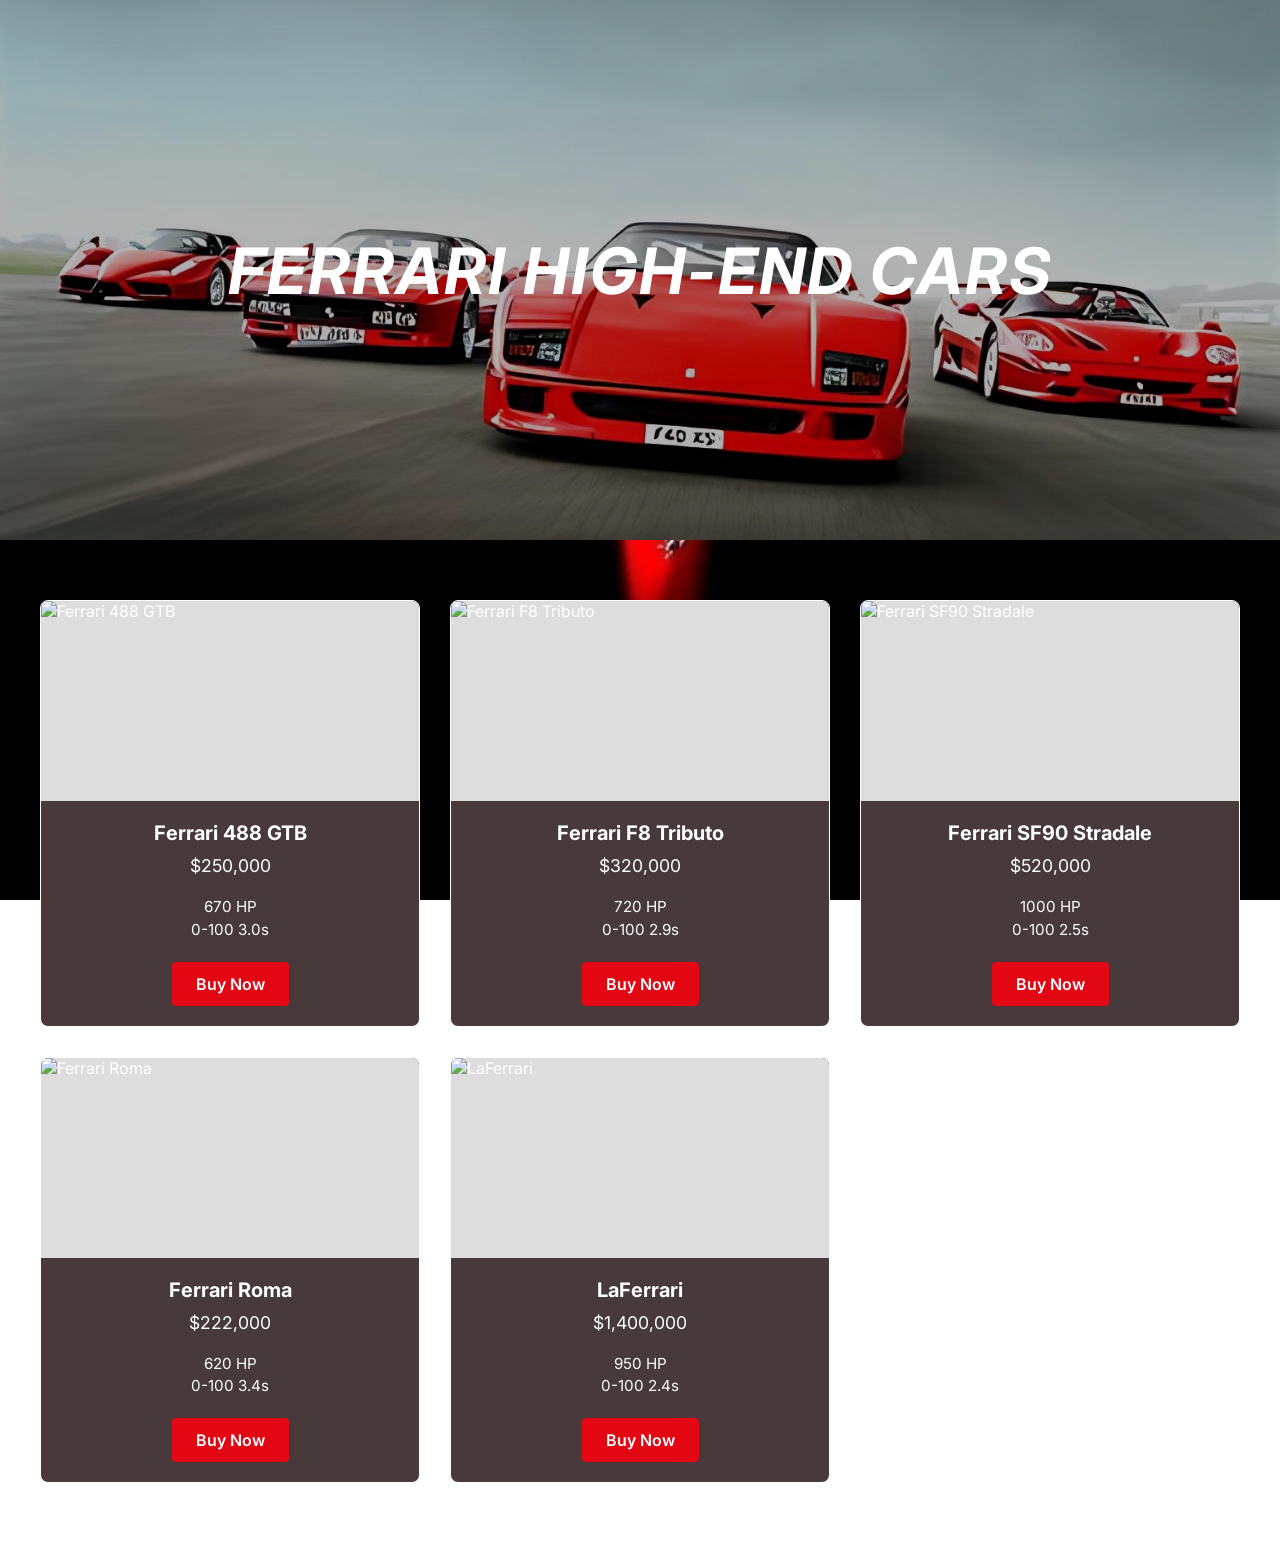
==== Ferrari.html @ 97736a83 "first version of EliteDrive" ====
<!DOCTYPE html>

<html lang="en"><head>
<meta charset="utf-8"/>
<title>Ferrari - High-End Cars</title>
<link href="https://fonts.googleapis.com/css2?family=Inter:wght@400;700&amp;display=swap" rel="stylesheet"/>
<style>
        body {
            font-family: 'Inter', sans-serif;
            margin: 0;
            padding: 0;
            background-image: url(imgs/ferrari2.jpg);
            background-size: cover;
            background-position: center;
            background-attachment: fixed;
            color: #ffffff;
        }

       
        .hero {
            position: relative;
            height: 60vh;
            min-height: 400px;
            display: flex;
            align-items: center;
            justify-content: center;
            overflow: hidden;
            background-color: #000;
        }

          .specs {
            font-size: 0.95rem;
            color: #fcfcfc;
            margin-bottom: 20px;
            line-height: 1.5;
        }

        .hero img {
            position: absolute;
            top: 0;
            left: 0;
            width: 100%;
            height: 100%;
            object-fit: cover;
            opacity: 0.7;
        }

        .hero-content {
            position: relative;
            z-index: 1;
            text-align: center;
            color: #fff;
            padding: 20px;
        }

        h1 {
            font-style: italic;
            font-size: 4rem;
            margin: 0;
            text-transform: uppercase;
            letter-spacing: 2px;
        }

       
        .container {
            display: grid;
            grid-template-columns: repeat(auto-fit, minmax(300px, 1fr));
            gap: 30px;
            max-width: 1200px;
            margin: 60px auto;
            padding: 0 20px;
        }

        .card {
            background: #483a3a;
            border: 1px solid #ffffff;
            border-radius: 8px;
            overflow: hidden;
            display: flex;
            flex-direction: column;
            transition: transform 0.3s ease;
        }

        .card:hover {
            transform: translateY(-5px);
        }

        .card img {
            width: 100%;
            height: 200px;
            object-fit: cover;
            background-color: #ddd;
        }

        .card-content {
            padding: 20px;
            text-align: center;
        }

        .car-name {
            font-size: 1.25rem;
            font-weight: 700;
            margin-bottom: 10px;
        }

        .price {
            font-size: 1.1rem;
            color: #ffffff;
            margin-bottom: 20px;
        }

        .btn {
            display: inline-block;
            background-color: #e30613; 
            color: #fff;
            text-decoration: none;
            padding: 12px 24px;
            border-radius: 4px;
            font-weight: 600;
            transition: opacity 0.2s;
        }

        .btn:hover {
            opacity: 0.9;
        }

        @media (max-width: 768px) {
            h1 {
                font-size: 2.5rem;
            }
            .hero {
                height: 40vh;
            }
        }
    </style>
</head>


<body>

<header class="hero">
<img alt="Ferrari Hero Image" src="imgs/ferrari1.jpg"/>
<div class="hero-content">
<h1>Ferrari High-End Cars</h1>
</div>
</header>

<main class="container">
<!-- Car 1 -->
<div class="card">
<img alt="Ferrari 488 GTB" src="https://lh3.googleusercontent.com/aida-public/[base64]"/>
<div class="card-content">
<div class="car-name">Ferrari 488 GTB</div>
<div class="price">$250,000</div>
<div class="specs">670 HP<br/>0-100  3.0s</div>
<a class="btn" href="#">Buy Now</a>
</div>
</div>

<!-- Car 2 -->
<div class="card">
<img alt="Ferrari F8 Tributo" src="https://lh3.googleusercontent.com/aida-public/[base64]"/>
<div class="card-content">
<div class="car-name">Ferrari F8 Tributo</div>
<div class="price">$320,000</div>
<div class="specs">720 HP<br/>0-100  2.9s</div>
<a class="btn" href="#">Buy Now</a>
</div>
</div>

<!-- Car 3 -->
<div class="card">
<img alt="Ferrari SF90 Stradale" src="https://lh3.googleusercontent.com/aida-public/[base64]"/>
<div class="card-content">
<div class="car-name">Ferrari SF90 Stradale</div>
<div class="price">$520,000</div>
<div class="specs">1000 HP<br/>0-100  2.5s</div>
<a class="btn" href="#">Buy Now</a>
</div>
</div>

<!-- Car 4 -->
<div class="card">
<img alt="Ferrari Roma" src="https://lh3.googleusercontent.com/aida-public/[base64]"/>
<div class="card-content">
<div class="car-name">Ferrari Roma</div>
<div class="price">$222,000</div>
<div class="specs">620 HP<br/>0-100  3.4s</div>
<a class="btn" href="#">Buy Now</a>
</div>
</div>

<!-- Car 5 -->
<div class="card">
<img alt="LaFerrari" src="https://lh3.googleusercontent.com/aida-public/[base64]"/>
<div class="card-content">
<div class="car-name">LaFerrari</div>
<div class="price">$1,400,000</div>
<div class="specs">950 HP<br/>0-100  2.4s</div>
<a class="btn" href="#">Buy Now</a>
</div>
</div>

</main>

</body>

</html>
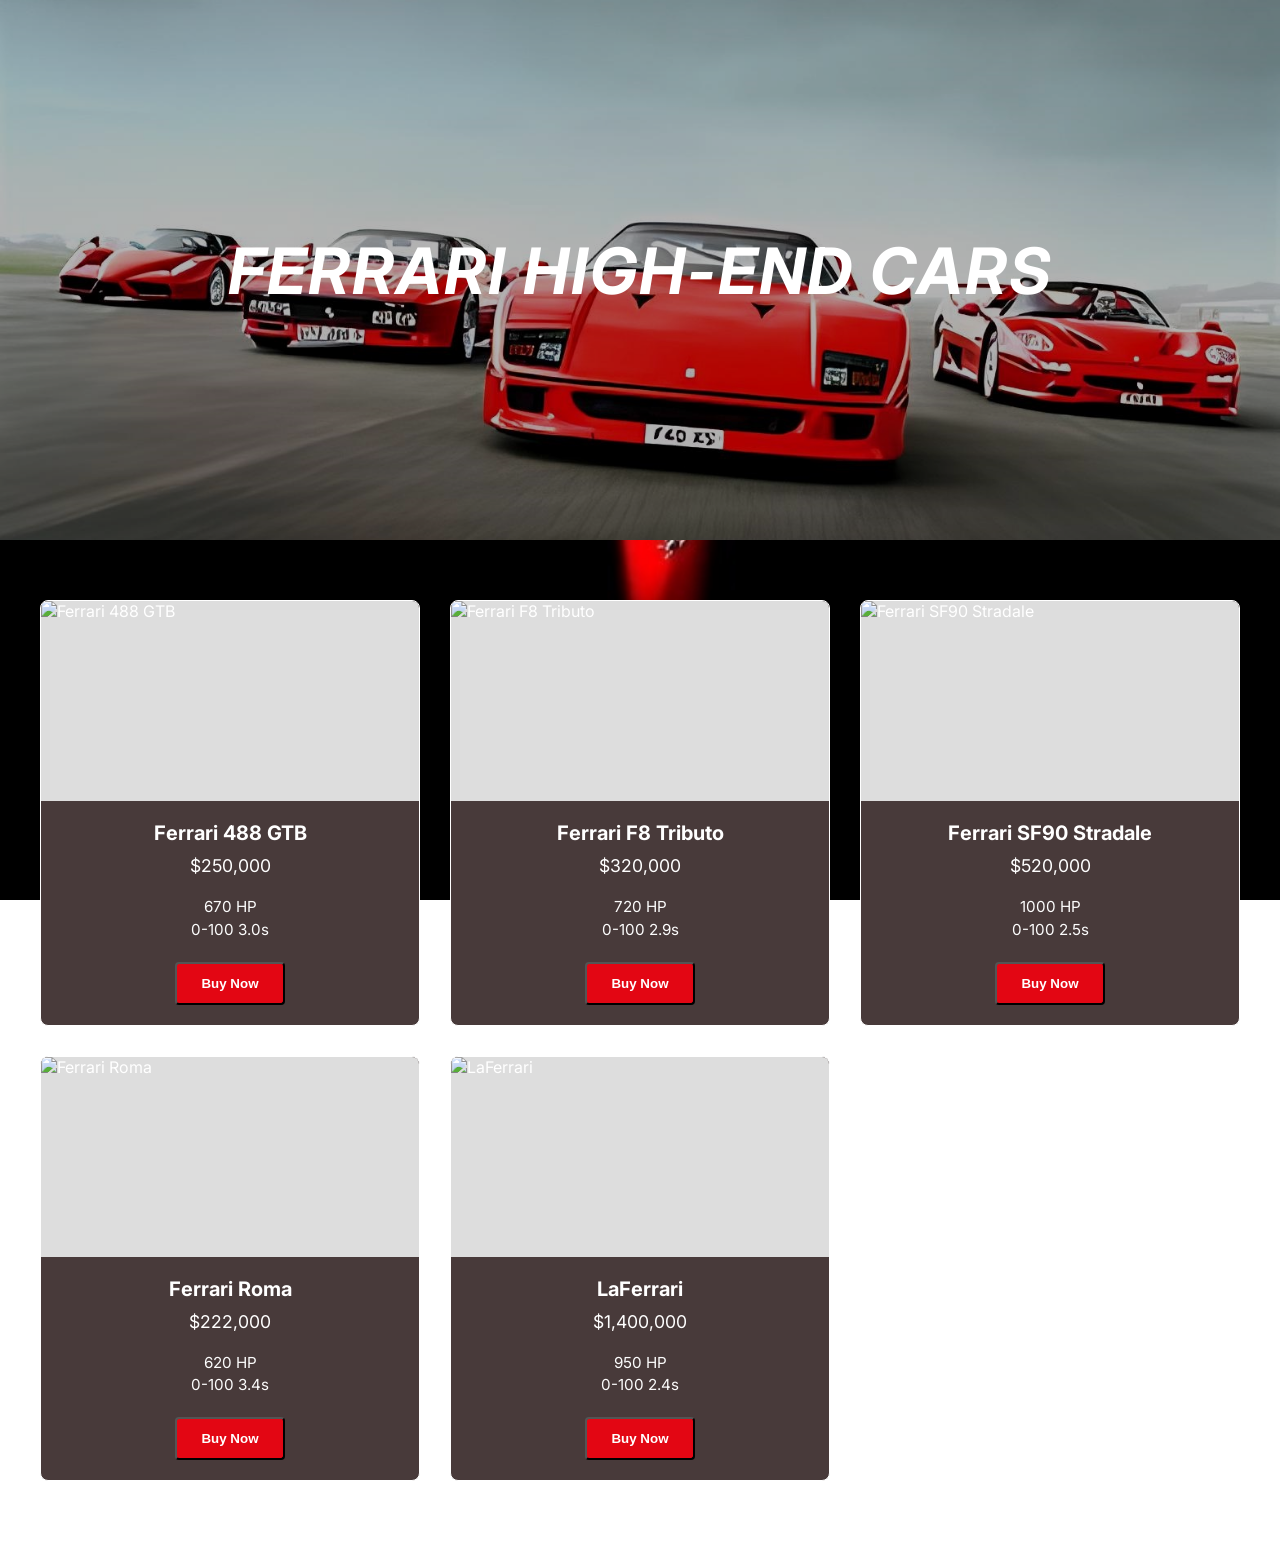
==== commit f0e3d9ff: "git push" ====
--- a/Ferrari.html
+++ b/Ferrari.html
@@ -153,7 +153,10 @@
 <div class="car-name">Ferrari 488 GTB</div>
 <div class="price">$250,000</div>
 <div class="specs">670 HP<br/>0-100  3.0s</div>
-<a class="btn" href="#">Buy Now</a>
+<form action="book.php" method="GET">
+    <input type="hidden" name="car_id" value="1">
+    <button type="submit" class="btn">Buy Now</button>
+</form>
 </div>
 </div>
 
@@ -164,7 +167,10 @@
 <div class="car-name">Ferrari F8 Tributo</div>
 <div class="price">$320,000</div>
 <div class="specs">720 HP<br/>0-100  2.9s</div>
-<a class="btn" href="#">Buy Now</a>
+<form action="book.php" method="GET">
+    <input type="hidden" name="car_id" value="2">
+    <button type="submit" class="btn">Buy Now</button>
+</form>
 </div>
 </div>
 
@@ -175,9 +181,13 @@
 <div class="car-name">Ferrari SF90 Stradale</div>
 <div class="price">$520,000</div>
 <div class="specs">1000 HP<br/>0-100  2.5s</div>
-<a class="btn" href="#">Buy Now</a>
-</div>
-</div>
+<form action="book.php" method="GET">
+    <input type="hidden" name="car_id" value="3">
+    <button type="submit" class="btn">Buy Now</button>
+</form>
+</div>
+</div>
+
 
 <!-- Car 4 -->
 <div class="card">
@@ -186,7 +196,9 @@
 <div class="car-name">Ferrari Roma</div>
 <div class="price">$222,000</div>
 <div class="specs">620 HP<br/>0-100  3.4s</div>
-<a class="btn" href="#">Buy Now</a>
+<form action="book.php" method="GET">
+    <input type="hidden" name="car_id" value="4">
+    <button type="submit" class="btn">Buy Now</button>
 </div>
 </div>
 
@@ -197,7 +209,10 @@
 <div class="car-name">LaFerrari</div>
 <div class="price">$1,400,000</div>
 <div class="specs">950 HP<br/>0-100  2.4s</div>
-<a class="btn" href="#">Buy Now</a>
+<form action="book.php" method="GET">
+    <input type="hidden" name="car_id" value="5">
+    <button type="submit" class="btn">Buy Now</button>
+</form>
 </div>
 </div>
 
